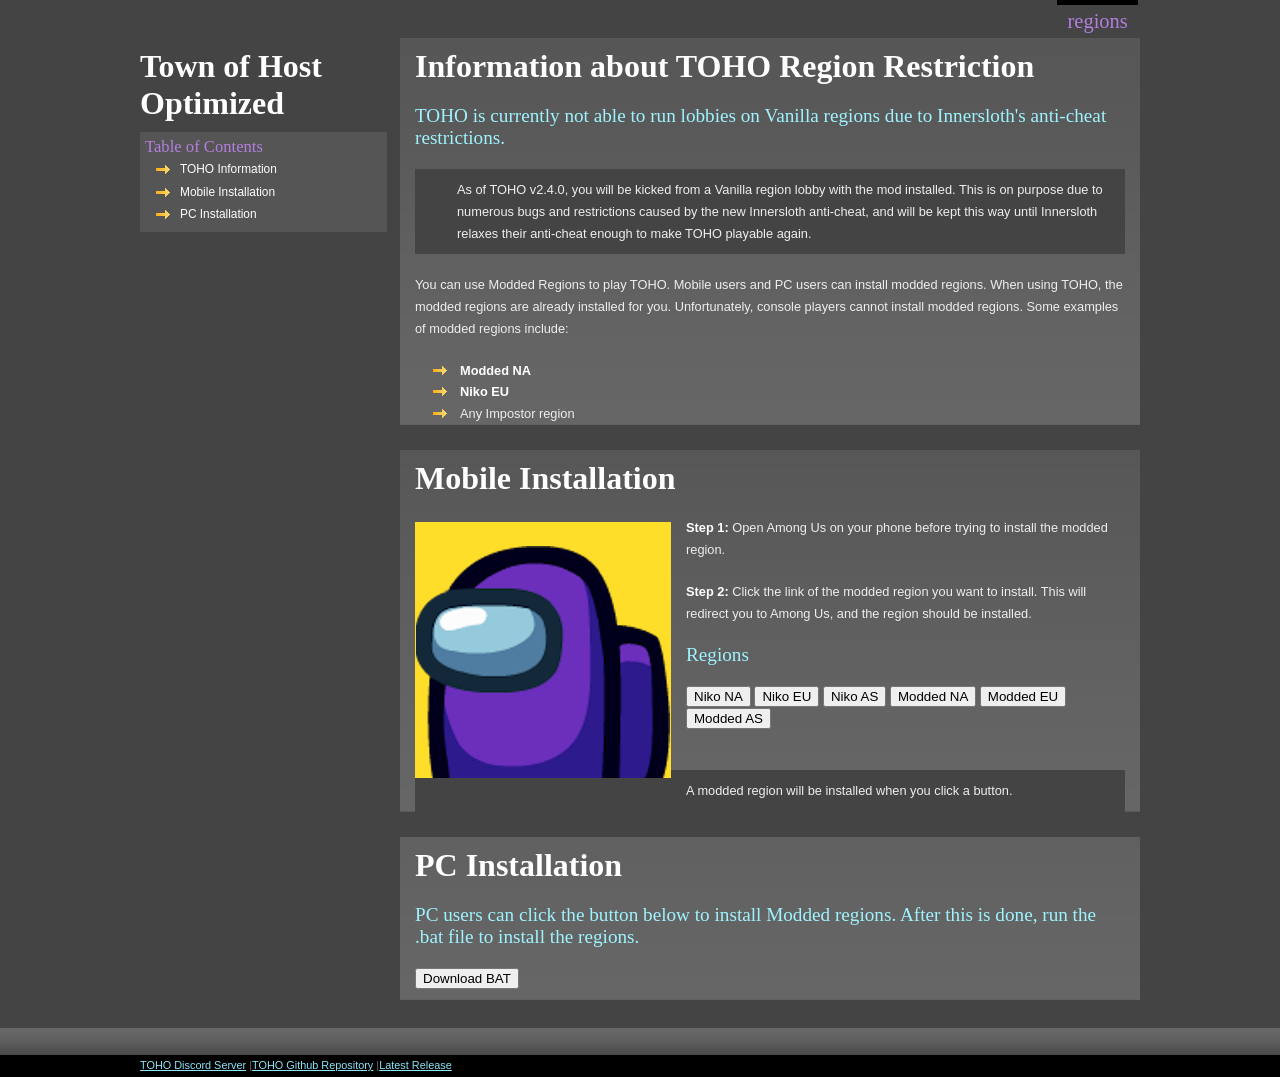
==== index.html @ aa9d4829 "Update index.html" ====
<!--
 ____________________________________________________________
|                                                            |
|    DESIGN + Pat Heard { http://fullahead.org }             |
|      DATE + 2006.03.19                                     |
| COPYRIGHT + Free use if this notice is left in place       |
|____________________________________________________________|

-->

<!DOCTYPE html PUBLIC "-//W3C//DTD XHTML 1.0 Strict//EN"
    "http://www.w3.org/TR/xhtml1/DTD/xhtml1-strict.dtd">

<html xmlns="http://www.w3.org/1999/xhtml" xml:lang="en" lang="en-AU">

<head>


  <title>Town of Host Optimized</title>

  <meta property="og:description" content="The official Town of Host Optimized web page" />
  <meta property="og:title" content="Town of Host Optimized" />
	
  <meta http-equiv="content-type" content="application/xhtml+xml; charset=UTF-8" />
  <meta name="author" content="Limeau" />
  <meta name="keywords" content="TOHO, Modded Among Us, Among Us, Town Of Host Optimized" />
  <meta name="description" content="The official Town of Host Optimized web page" />
  <meta name="robots" content="index, follow, noarchive" />
  <meta name="googlebot" content="noarchive" />

  <link rel="stylesheet" type="text/css" href="css/html.css" media="screen, projection, tv " />
  <link rel="stylesheet" type="text/css" href="css/layout.css" media="screen, projection, tv" />
  <link rel="stylesheet" type="text/css" href="css/print.css" media="print" />

</head>


<body>

<!-- CONTENT: Holds all site content except for the footer.  This is what causes the footer to stick to the bottom -->
<div id="content">

  <!-- MAIN MENU: Top horizontal menu of the site.  Use class="here" to turn the current page tab on -->
  <div id="mainMenu">
    <ul class="floatRight">
      <li><a href="index.html" title="Regions" class="here">Regions</a></li>
    </ul>
  </div>




  <!-- PAGE CONTENT BEGINS: This is where you would define the columns (number, width and alignment) -->
  <div id="page">


    <!-- 25 percent width column, aligned to the left -->
    <div class="width25 floatLeft leftColumn">

      <h1>Town of Host Optimized</h1>

      <ul class="sideMenu">
        <li class="here">
          Table of Contents
          <ul>
            <li><a href="#information" title="Jump to section">TOHO Information</a></li>
            <li><a href="#mobile" title="Jump to section">Mobile Installation</a></li>
            <li><a href="#computer" title="Jump to section">PC Installation</a></li>
          </ul>
        </li>
      </ul>

    </div>




    <!-- 75 percent width column, aligned to the right -->
    <div class="width75 floatRight">


      <!-- Gives the gradient block -->
      <div class="gradient">

        <a name="information"></a>

        <h1>Information about TOHO Region Restriction</h1>
        <h2>TOHO is currently not able to run lobbies on Vanilla regions due to Innersloth's anti-cheat restrictions.</h2>

        <blockquote class="exclamation">
          <p>
            As of TOHO v2.4.0, you will be kicked from a Vanilla region lobby with the mod installed. This is on purpose due to numerous bugs and restrictions caused by the new Innersloth anti-cheat, and will be kept this way until Innersloth relaxes their anti-cheat enough to make TOHO playable again.
          </p>
        </blockquote>

        <p>
          You can use Modded Regions to play TOHO. Mobile users and PC users can install modded regions. When using TOHO, the modded regions are already installed for you. Unfortunately, console players cannot install modded regions. Some examples of modded regions include:
        </p>


        <ul>
          <li><b>Modded NA</b></li>
          <li><b>Niko EU</b></li>
          <li>Any Impostor region</li>
        </ul>

      </div>





      <div class="gradient">

        <a name="mobile"></a>

        <h1>Mobile Installation</h1>

        <p>
          <img src="images/TOHOiconstatus.jpg" alt="pic" class="floatLeft"/>
          <b>Step 1: </b>Open Among Us on your phone before trying to install the modded region.
        </p>

        <p>
          <b>Step 2: </b>Click the link of the modded region you want to install. This will redirect you to Among Us, and the region should be installed.
        </p>

        <h2>Regions</h2>
        <p>
		  <button class = "btn btn-outline-success btn-sm" onclick="window.location.href='amongus://init?servername=Niko_NA&serverport=443&serverip=https%3A%2F%2Fau-us.niko233.top&usedtls=false'"> Niko NA </button>
		  <button class = "btn btn-outline-success btn-sm" onclick="window.location.href='amongus://init?servername=Niko_EU&serverport=443&serverip=https%3A%2F%2Fau-eu.niko233.top&usedtls=false'"> Niko EU </button>
		  <button class = "btn btn-outline-success btn-sm" onclick="window.location.href='amongus://init?servername=Niko_AS&serverport=443&serverip=https%3A%2F%2Fau-as.niko233.top&usedtls=false'"> Niko AS </button>
		  <button class = "btn btn-outline-success btn-sm" onclick="window.location.href='amongus://init?servername=Modded_NA&serverport=443&serverip=https%3A%2F%2Faumods.us&usedtls=false'"> Modded NA </button>
		  <button class = "btn btn-outline-success btn-sm" onclick="window.location.href='amongus://init?servername=Modded_EU&serverport=443&serverip=https%3A%2F%2Fau-eu.duikbo.at&usedtls=false'"> Modded EU </button>
		  <button class = "btn btn-outline-success btn-sm" onclick="window.location.href='amongus://init?servername=Modded_AS&serverport=443&serverip=https%3A%2F%2Fau-as.duikbo.at&usedtls=false'"> Modded AS </button>
		</p>


        <p></p>
		  
		  
        <blockquote class="go">
          <p>
            A modded region will be installed when you click a button.
          </p>
        </blockquote>

      </div>      
	
		
		
		
	  <div class="gradient">

        <a name="computer"></a>

        <h1>PC Installation</h1>
		<h2>PC users can click the button below to install Modded regions. After this is done, run the .bat file to install the regions.</h2>

        <p>
		  <a href="modded_regions_installer.bat" download="modded_regions_installer.bat">
			  <button class = "btn btn-outline-success btn-sm"> Download BAT </button>
		  </a>
		</p>

      </div>

    </div>

  </div>

</div>


<!-- FOOTER: Site footer for links, copyright, etc. -->
<div id="footer">

  <div id="width"> <span class="floatLeft"><a href="https://discord.gg/tohoptimized" title="Discord Server">TOHO Discord Server</a> 
    <span class="grey">|</span><a href="https://github.com/Limeau/TownofHost-Optimized" title="Github Repository">TOHO Github Repository</a> 
    <span class="grey">|</span><a href="https://github.com/Limeau/TownofHost-Optimized/releases/latest" title="Release">Latest Release</a> 
    </span> 
  </div>

</div>

</body>

</html>
---- css/html.css ----
/**************************************************************
   AUTHOR:  Pat Heard (fullahead.org)
   DATE:    2006.03.19
   PURPOSE: Styles the html elements
 **************************************************************/

html {
  height: 100%;
}

body {
  height: 100%;

  margin: 0;
  padding: 0;
  text-align: center;

  font: 400 0.8em verdana, arial, sans-serif;
  line-height: 170%;

  background: #444 url(../images/bg/header.jpg) repeat-x top left;
  color: #EEE;
}

h1 {   
  clear: both;
  font: 700 2.5em "trebuchet ms", serif;
  color: #FFF;
}

h2 {
  font: 400 1.5em "trebuchet ms", serif;
  color: #9FF3FF;
}

h2 a {
  color: #29E3FF;
}

h2 a:hover {
  color: #FFF;
}

h3 {
  font: 400 1.3em "trebuchet ms", serif;
  color: #F8D766;
}

h4 {
  font: 700 1.2em "trebuchet ms", serif;
  color: #F39F01;
}

h5 {
  font: 700 1.1em "trebuchet ms", serif;
  color: #F17400;
}

h6 {
  font: 700 1em "trebuchet ms", serif;
  color: #FF4B33;
}


h1, h2, h3, h4, h5, h6, p, dl {
  margin: 0;
  padding: 10px 15px;
}

/* Done so the leftmost column aligns properly with the header.
   If the leftmost column has class gradient applied to it, 
   this class isn't required. */
.leftColumn h1,
.leftColumn h2, 
.leftColumn h3,
.leftColumn h4,
.leftColumn h5,
.leftColumn h6,
.leftColumn p,
.leftColumn dl {
  padding-left: 0;
}

a {
  color: #8BE6FA;
}

/* Uncomment this if you would like a visited link style 
a:visited {
  text-decoration: line-through;
} */

a:hover {
  color: #FFF;
}

b {
  color: #FFF;
}

ol, ul {
  margin: 10px 30px;
  padding: 0 30px;
}

ol {
  color: #FC0;
}

ol span {
  color: #EEE;
}

ul {
  list-style-image: url(../images/bg/bullet.gif);
}

del {
  color: #AAA;
}

code {
  margin: 10px 15px;
  padding: 10px;
  display: block;
  overflow: auto;
  
  font: 400 1em courier, monospace;
  line-height: 120%;
  white-space: pre;
  
  background: #444;
}

.leftColumn code {
  margin-left: 0;
}

acronym {
  cursor: help;
  border-bottom: 1px solid #777;
}

dt {
  font-weight: bold;
  color: #FFB323;
}

dd {
  margin-left: 0;
  padding-left: 45px; 
}




/**************************************************************
   Form Elements
 **************************************************************/

label {
  display: block;
}

input,
textarea,
select {
  padding: 2px;
  font: 400 1em verdana, sans-serif;
  color: #444;
  background: #EEE;
  border: 1px solid #444;
}

input:focus,
input:hover,
textarea:focus,
textarea:hover,
select:focus,
select:hover {
  color: #000;
  background: #E4F7FA;
  border: 1px solid #00DFFF;
}

input.button {
  padding: 2px 5px;

  font: 400 1.1em "trebuchet ms", serif;

  color: #555;
  background: #9FF3FF;
  border-width: 1px;
  border-style: solid;
  border-color: #FFF #00DFFF #00DFFF #FFF;
}





/**************************************************************
   Blockquote and included icons
 **************************************************************/

blockquote {
  margin: 10px 15px;
  padding-left: 27px;
  
  background-color: #444;  
  background-image: url(../images/icons/quote.gif);
  background-repeat: no-repeat;
  background-position: 5px 50%;  
}

blockquote.exclamation {
  background-image: url(../images/icons/exclamation.gif);
}

blockquote.stop {
  background-image: url(../images/icons/stop.gif);
}

blockquote.go {
  background-image: url(../images/icons/go.gif);
}





/**************************************************************
   Images
 **************************************************************/

img.floatRight {
  margin: 5px 0px 10px 15px;  
}

img.floatLeft {
  margin: 5px 15px 10px 0px;
}

a img {  
  border: 2px solid #8BE6FA;
}

a:hover img {  
  /* Fixes IE bug - IE doesn't correctly apply the style on a:hover so need to mask it */
  border: 2px solid #FFF !important;
  border: 2px solid #8BE6FA;
}
---- css/layout.css ----
/**************************************************************
   AUTHOR:  Pat Heard (fullahead.org)
   DATE:    2006.03.19
   PURPOSE: Controls the layout of the site and styles
            the menus
 **************************************************************/



/**************************************************************
   #content: Sets the width of the site.  Make changes here
             to convert to a fixed width site.
 **************************************************************/

#content {  
  height: 100%;
  min-height: 100%;

  text-align: left;
}

#content,
#width {
  /* max-width hack for IE since it doesn't understand the valid css property */
  width: expression(document.body.clientWidth > 1000 ? "1000px" : "94%");  
  max-width: 1000px;
  margin: 0 auto;
}

#content[id],
#width[id] {
  width: 94%;
  height: auto;
}



/**************************************************************
   #mainMenu: The top level site menu
 **************************************************************/

#mainMenu { 
  float: left;
  width: 100%;
  clear: both;  
}

#mainMenu ul {
  margin: 0;
  padding: 0;
}

#mainMenu li {
  display: inline;
  list-style: none;
  margin: 0;
  padding: 0;
}

#mainMenu li a {
  float: left;
  margin: 0 2px;
  padding: 5px 0.5em;

  font: 400 1.6em "trebuchet ms", serif;
  text-decoration: none;
  text-transform: lowercase;
  color: #FFF;
}

#mainMenu li a:hover,
#mainMenu li a.here {
  color: #B47EDE;
  border-top: 5px solid #000;
}

#mainMenu li a.last {
  margin-right: 0;
}




/**************************************************************
   .sideMenu: The side bar menu
 **************************************************************/

ul.sideMenu {
  margin: 0;
  padding: 0;
}

.sideMenu li {
  display: inline;
  
  /* Needed since IE fails when you give it list-style: none; */  
  list-style-image: url(foo.gif);
  font: 400 1.3em "trebuchet ms", serif;
}

.sideMenu li a {
  display: block;
  margin: 0.2em 0;
  padding: 3px 5px;    
  
  text-decoration: none;
  color: #FFF;
} 

.sideMenu li a:hover {
  color: #B47EDE;
  background: #5F5F5F;
}

/* Active menu item */
.sideMenu li.here {
  display: block;  
  padding: 5px;
  color: #B47EDE;
  background: #555;
}

/* Submenu of active menu item */
.sideMenu li.here ul {
  margin: 0;
  padding: 0;
}

.sideMenu li.here ul li a {
  padding-left: 35px;
  font: 400 0.55em verdana, arial, sans-serif; 
  color: #FFF;  
  background: url(../images/bg/bullet.gif) no-repeat 10px 0px;
}

.sideMenu li.here ul li a:hover {
  color: #B47EDE;
  background: #5F5F5F url(../images/bg/bullet.gif) no-repeat 10px 0px;
}



/**************************************************************
   #page: Holds the main page content.
 **************************************************************/

#page {
  float: left;
  width: 100%;
  clear: both;
  
  padding-bottom: 4em;
}




/**************************************************************
   #footer: The page footer - will stick to the bottom if not
            enough content.
 **************************************************************/

#footer {
  float: left;
  width: 100%;
  clear: both;
  
  margin-top: -3.8em;
  background: #000 url(../images/bg/footer.jpg) repeat-x top left;
}

/* Sets the width of the footer content */
#footer #width {
  position: relative;
  z-index: 3;
  font-size: 0.85em;
  padding-top: 27px;
}



/**************************************************************
   Width classes used by the site columns
 **************************************************************/

.width100 {
  width: 100%;
}

.width75 {
  width: 74%;
}

.width50 {
  width: 49.7%;
}

.width33 {
  width: 32.7%;
}

.width25 {
  width: 24.7%;
}



/**************************************************************
   Alignment classes
 **************************************************************/

.floatLeft {
  float: left;
}

.floatRight {
  float: right;
}

.alignLeft {
  text-align: left;
}

.alignRight {
  text-align: right;
}



/**************************************************************
   Generic display classes
 **************************************************************/

.clear {
  clear: both;
}

.block {
  display: block;
}

.small {
  font-size: 0.8em;
}

.green {
  color: #A1FF45;
}

.red {
  color: #EA1B00;
}

.grey {
  color: #666;
}

.grey a {
  color: #999;
}

.grey a:hover {
  color: #EEE;
}

.gradient {
  margin-bottom: 2em;
  background: #555 url(../images/bg/gradient.jpg) repeat-x bottom left; 
}
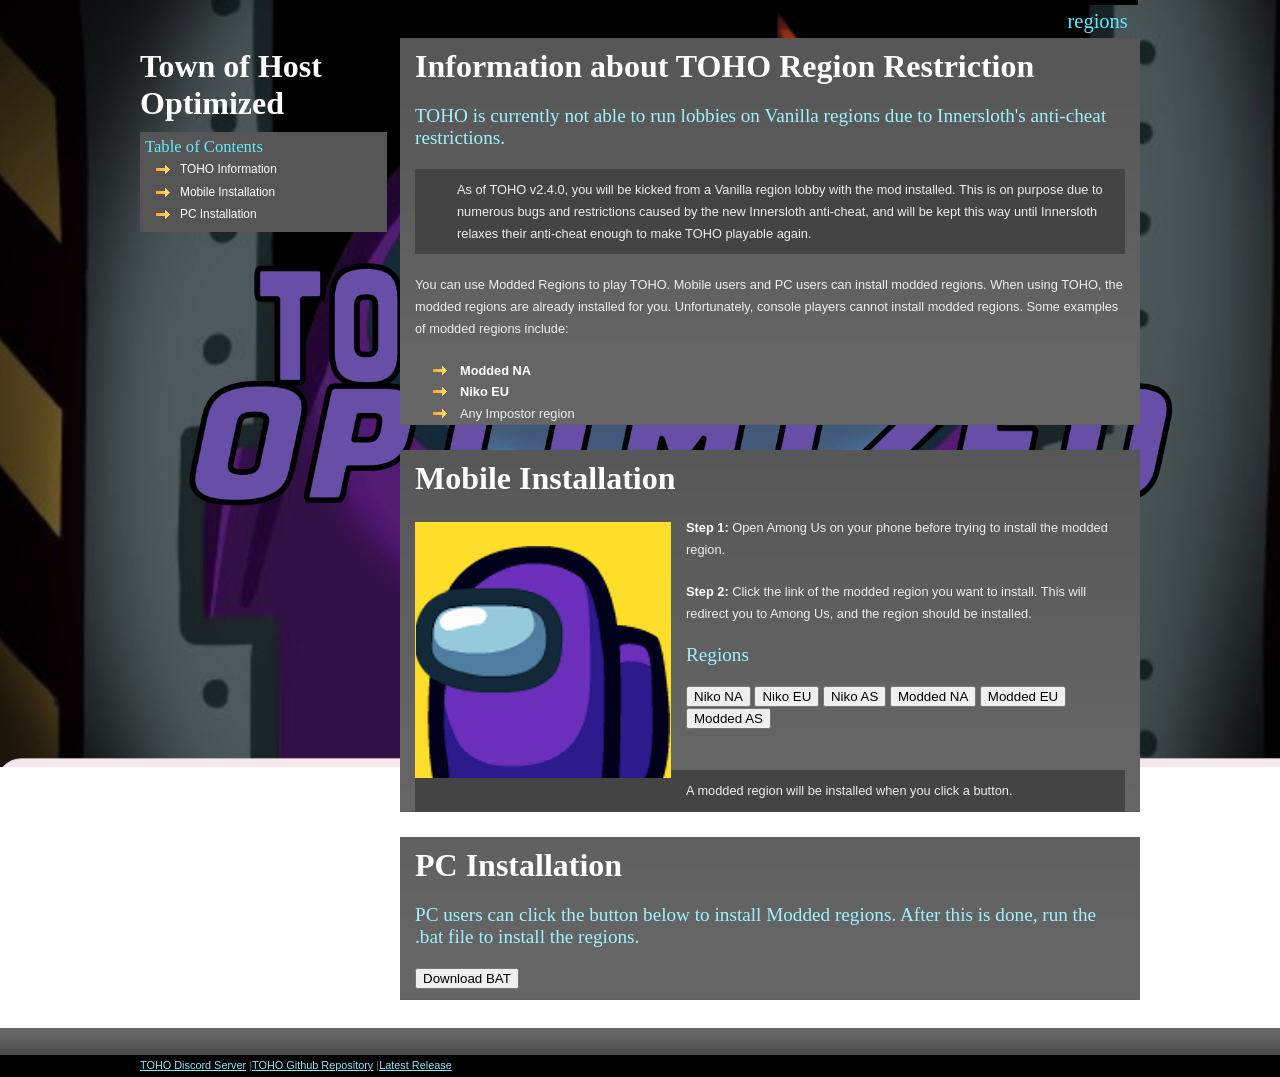
==== commit 232b23bb: "Update index.html" ====
--- a/index.html
+++ b/index.html
@@ -32,6 +32,18 @@
   <link rel="stylesheet" type="text/css" href="css/layout.css" media="screen, projection, tv" />
   <link rel="stylesheet" type="text/css" href="css/print.css" media="print" />
 
+  <style>
+
+    body {
+        height: 300px;
+        background-image: url(../images/background.jpg);
+        background-repeat: no-repeat;
+        background-attachment: fixed;  /*   <---------- REQUIRED   */
+    }
+
+  </style>
+
+	
 </head>
 
 
--- a/css/html.css
+++ b/css/html.css
@@ -18,7 +18,7 @@
   font: 400 0.8em verdana, arial, sans-serif;
   line-height: 170%;
 
-  background: #444 url(../images/bg/header.jpg) repeat-x top left;
+  background: url(../images/background.jpg);
   color: #EEE;
 }
 
@@ -129,7 +129,7 @@
   line-height: 120%;
   white-space: pre;
   
-  background: #444;
+  background: url(../images/background.jpg);
 }
 
 .leftColumn code {
@@ -225,6 +225,10 @@
   background-image: url(../images/icons/go.gif);
 }
 
+blockquote.construction {
+  background-image: url(../images/icons/crane.gif);
+}
+
 
 
 
--- a/css/layout.css
+++ b/css/layout.css
@@ -12,6 +12,13 @@
              to convert to a fixed width site.
  **************************************************************/
 
+#contentcenter {  
+  height: 100%;
+  min-height: 100%;
+
+  text-align: center;
+}
+
 #content {  
   height: 100%;
   min-height: 100%;
@@ -20,6 +27,7 @@
 }
 
 #content,
+#contentcenter,
 #width {
   /* max-width hack for IE since it doesn't understand the valid css property */
   width: expression(document.body.clientWidth > 1000 ? "1000px" : "94%");  
@@ -28,6 +36,7 @@
 }
 
 #content[id],
+#contentcenter[id],
 #width[id] {
   width: 94%;
   height: auto;
@@ -70,7 +79,7 @@
 
 #mainMenu li a:hover,
 #mainMenu li a.here {
-  color: #B47EDE;
+  color: #65EBFF;
   border-top: 5px solid #000;
 }
 
@@ -108,7 +117,7 @@
 } 
 
 .sideMenu li a:hover {
-  color: #B47EDE;
+  color: #65EBFF;
   background: #5F5F5F;
 }
 
@@ -116,7 +125,7 @@
 .sideMenu li.here {
   display: block;  
   padding: 5px;
-  color: #B47EDE;
+  color: #65EBFF;
   background: #555;
 }
 
@@ -134,7 +143,7 @@
 }
 
 .sideMenu li.here ul li a:hover {
-  color: #B47EDE;
+  color: #9FF3FF;
   background: #5F5F5F url(../images/bg/bullet.gif) no-repeat 10px 0px;
 }
 
@@ -146,6 +155,16 @@
 
 #page {
   float: left;
+  text-align: left
+  width: 100%;
+  clear: both;
+  
+  padding-bottom: 4em;
+}
+
+#pagecenter {
+  float: left;
+  text-align: center;
   width: 100%;
   clear: both;
   
@@ -221,6 +240,10 @@
   text-align: left;
 }
 
+.alignCenter {
+  text-align: center;
+}
+
 .alignRight {
   text-align: right;
 }
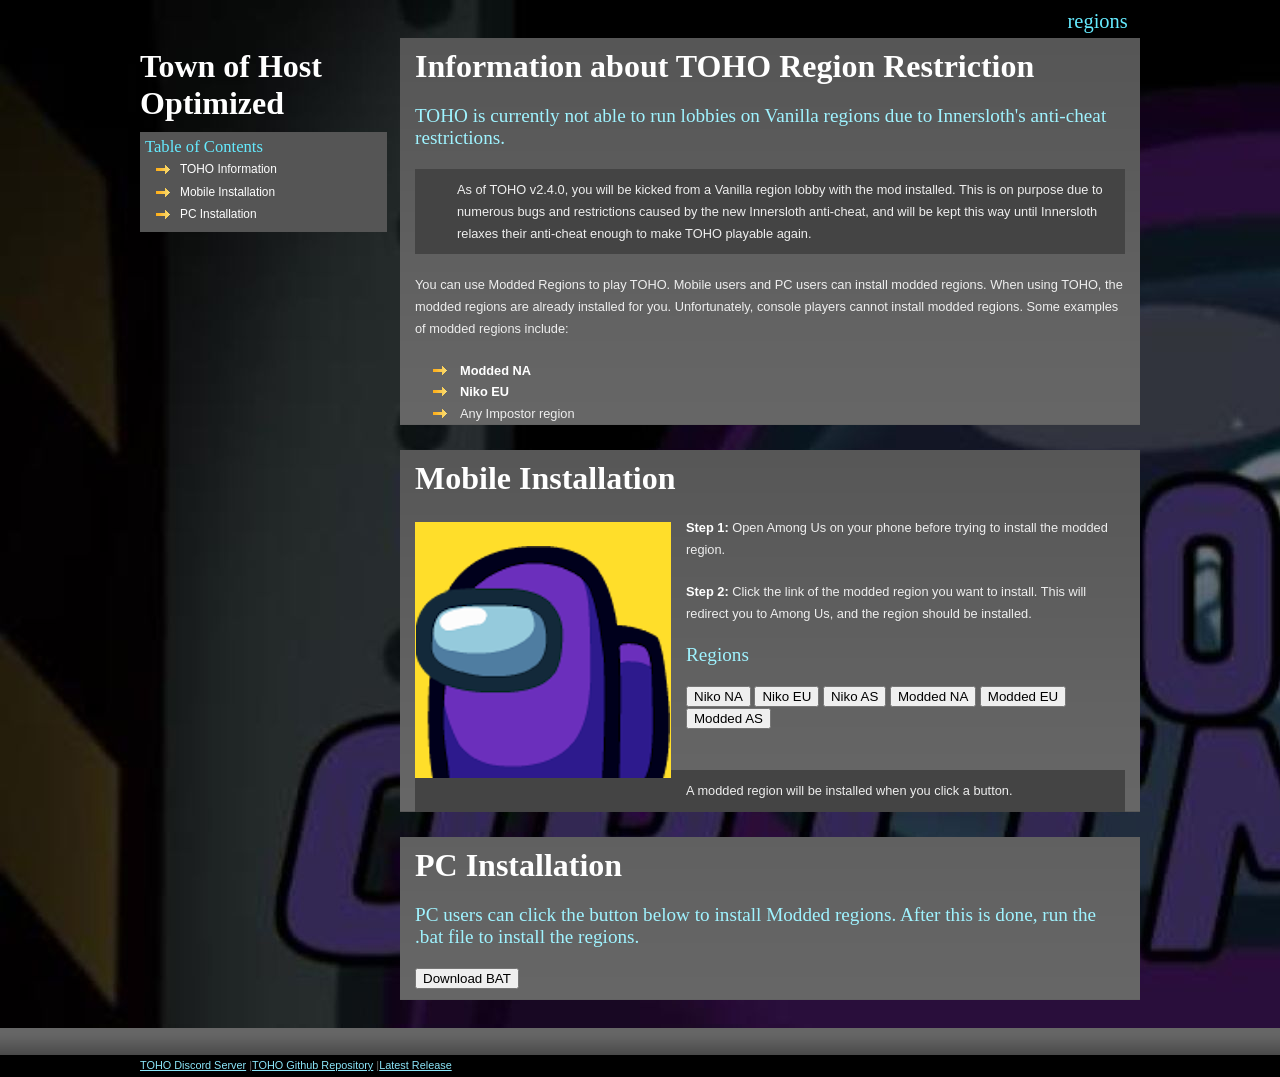
==== commit 21de629b: "Update index.html" ====
--- a/index.html
+++ b/index.html
@@ -36,7 +36,7 @@
 
     body {
         height: 300px;
-        background-image: url(../images/background.jpg);
+        background-image: url(../images/bgb.jpg);
         background-repeat: no-repeat;
         background-attachment: fixed;  /*   <---------- REQUIRED   */
     }
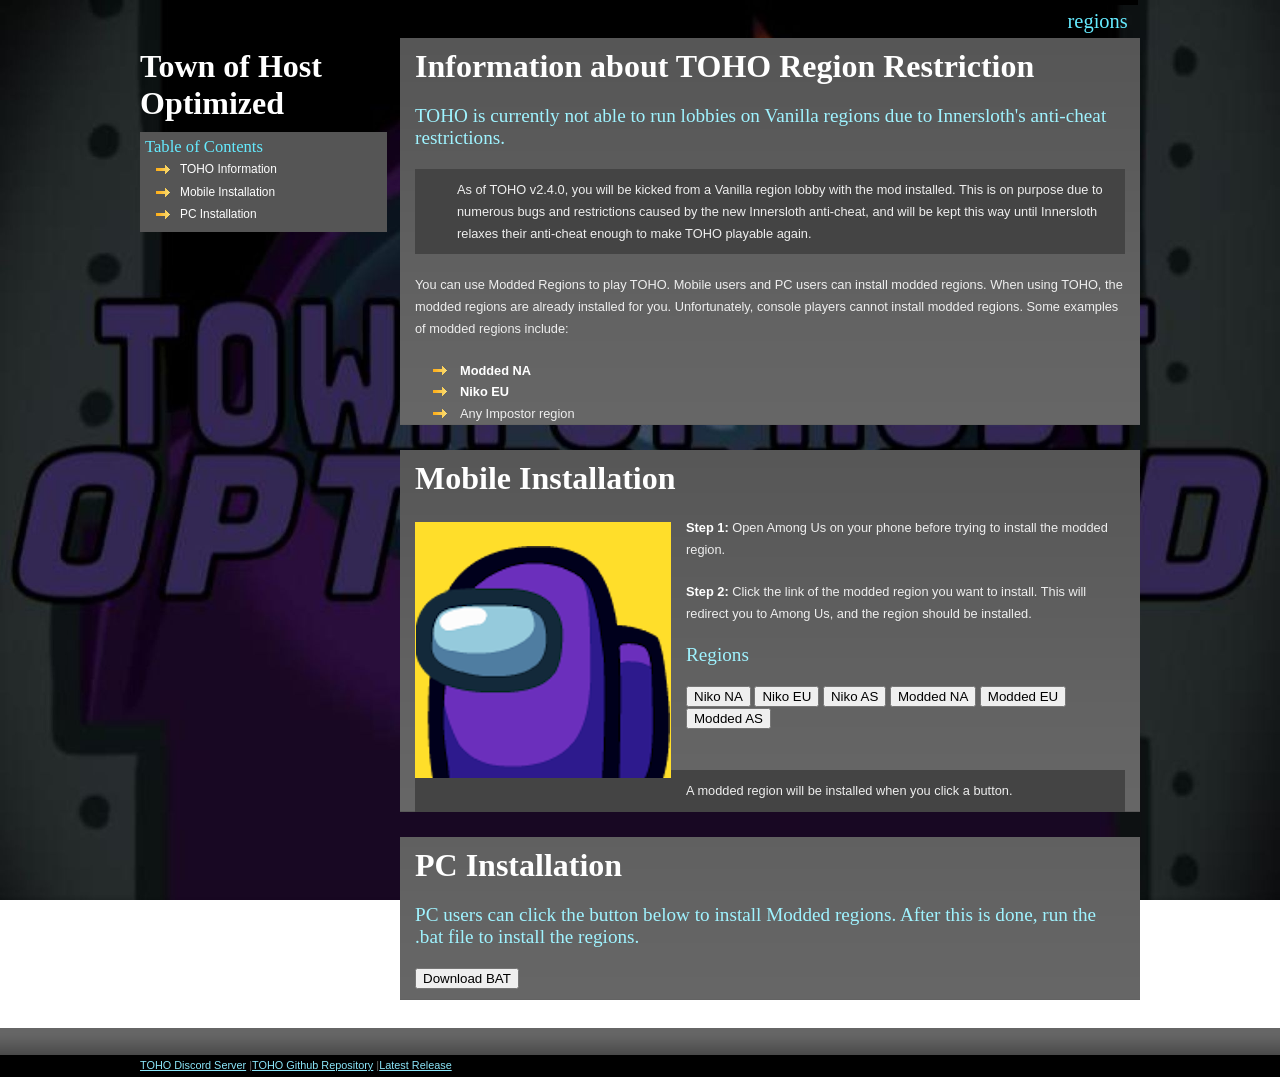
==== commit 478de47b: "Update index.html" ====
--- a/index.html
+++ b/index.html
@@ -34,13 +34,23 @@
 
   <style>
 
-    body {
-        height: 300px;
-        background-image: url(../images/bgb.jpg);
-        background-repeat: no-repeat;
-        background-attachment: fixed;  /*   <---------- REQUIRED   */
+    html, body 
+	{
+      height: 100%;
+      margin: 0;
     }
 
+    body
+	{
+      width: 100%;
+      min-height: 100%;
+      background-image: url("../images/bgb.jpg");
+      background-repeat: no-repeat;
+      background-position: center;
+      background-size: cover;
+      background-attachment: fixed;
+    }
+	  
   </style>
 
 	
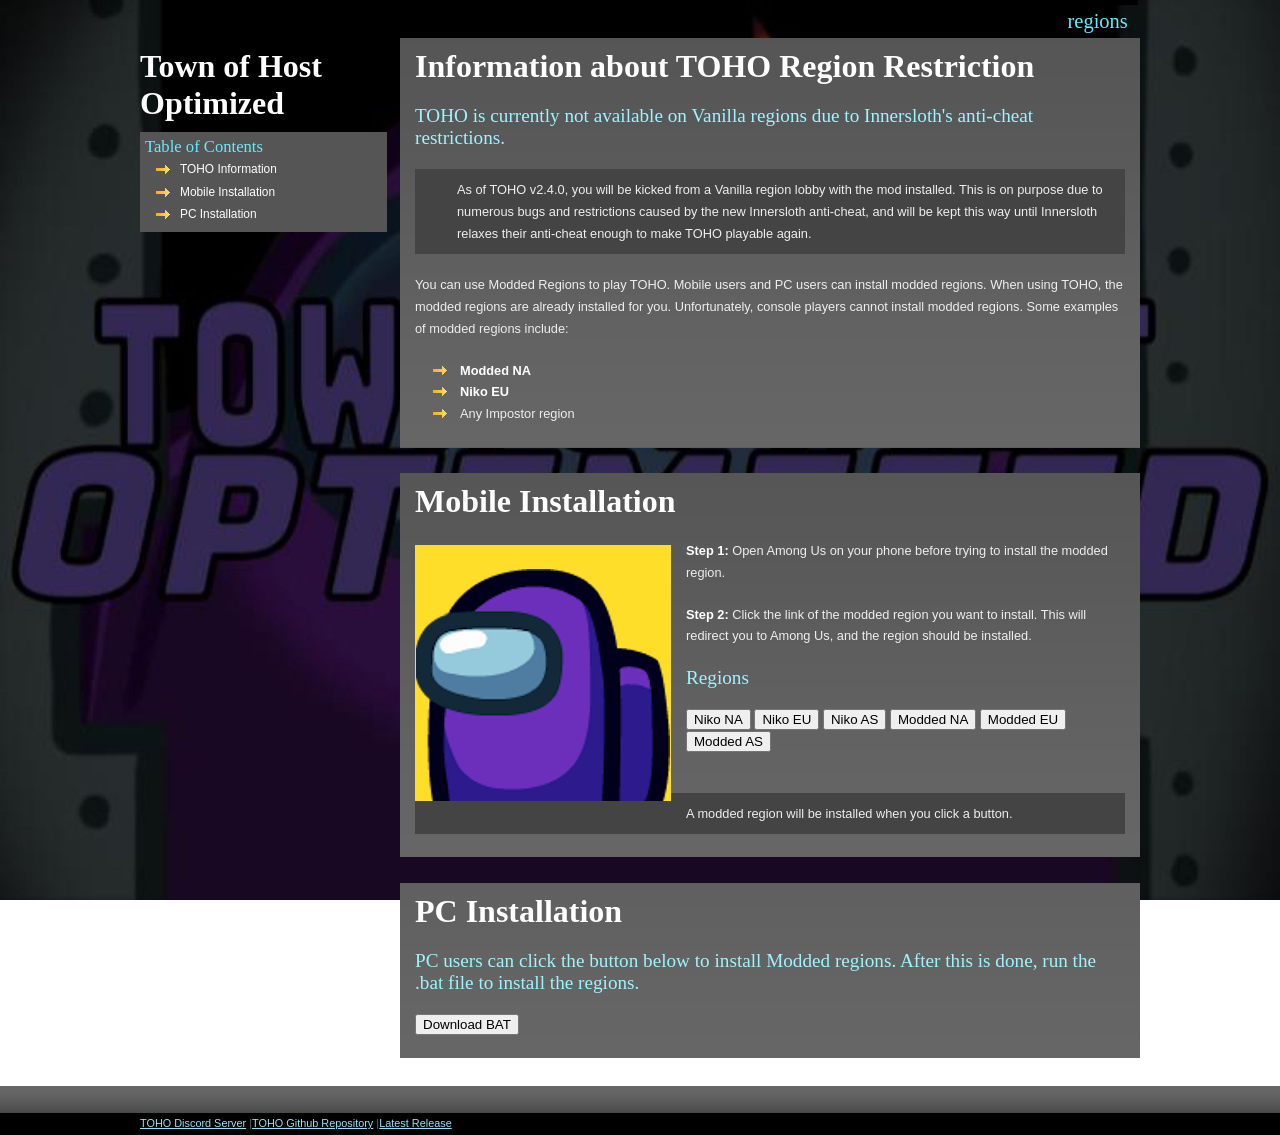
==== commit 9e5c2153: "Update index.html" ====
--- a/index.html
+++ b/index.html
@@ -107,7 +107,7 @@
         <a name="information"></a>
 
         <h1>Information about TOHO Region Restriction</h1>
-        <h2>TOHO is currently not able to run lobbies on Vanilla regions due to Innersloth's anti-cheat restrictions.</h2>
+        <h2>TOHO is currently not available on Vanilla regions due to Innersloth's anti-cheat restrictions.</h2>
 
         <blockquote class="exclamation">
           <p>
--- a/css/layout.css
+++ b/css/layout.css
@@ -288,6 +288,7 @@
 
 .gradient {
   margin-bottom: 2em;
+  padding-bottom: 1em;
   background: #555 url(../images/bg/gradient.jpg) repeat-x bottom left; 
 }
 
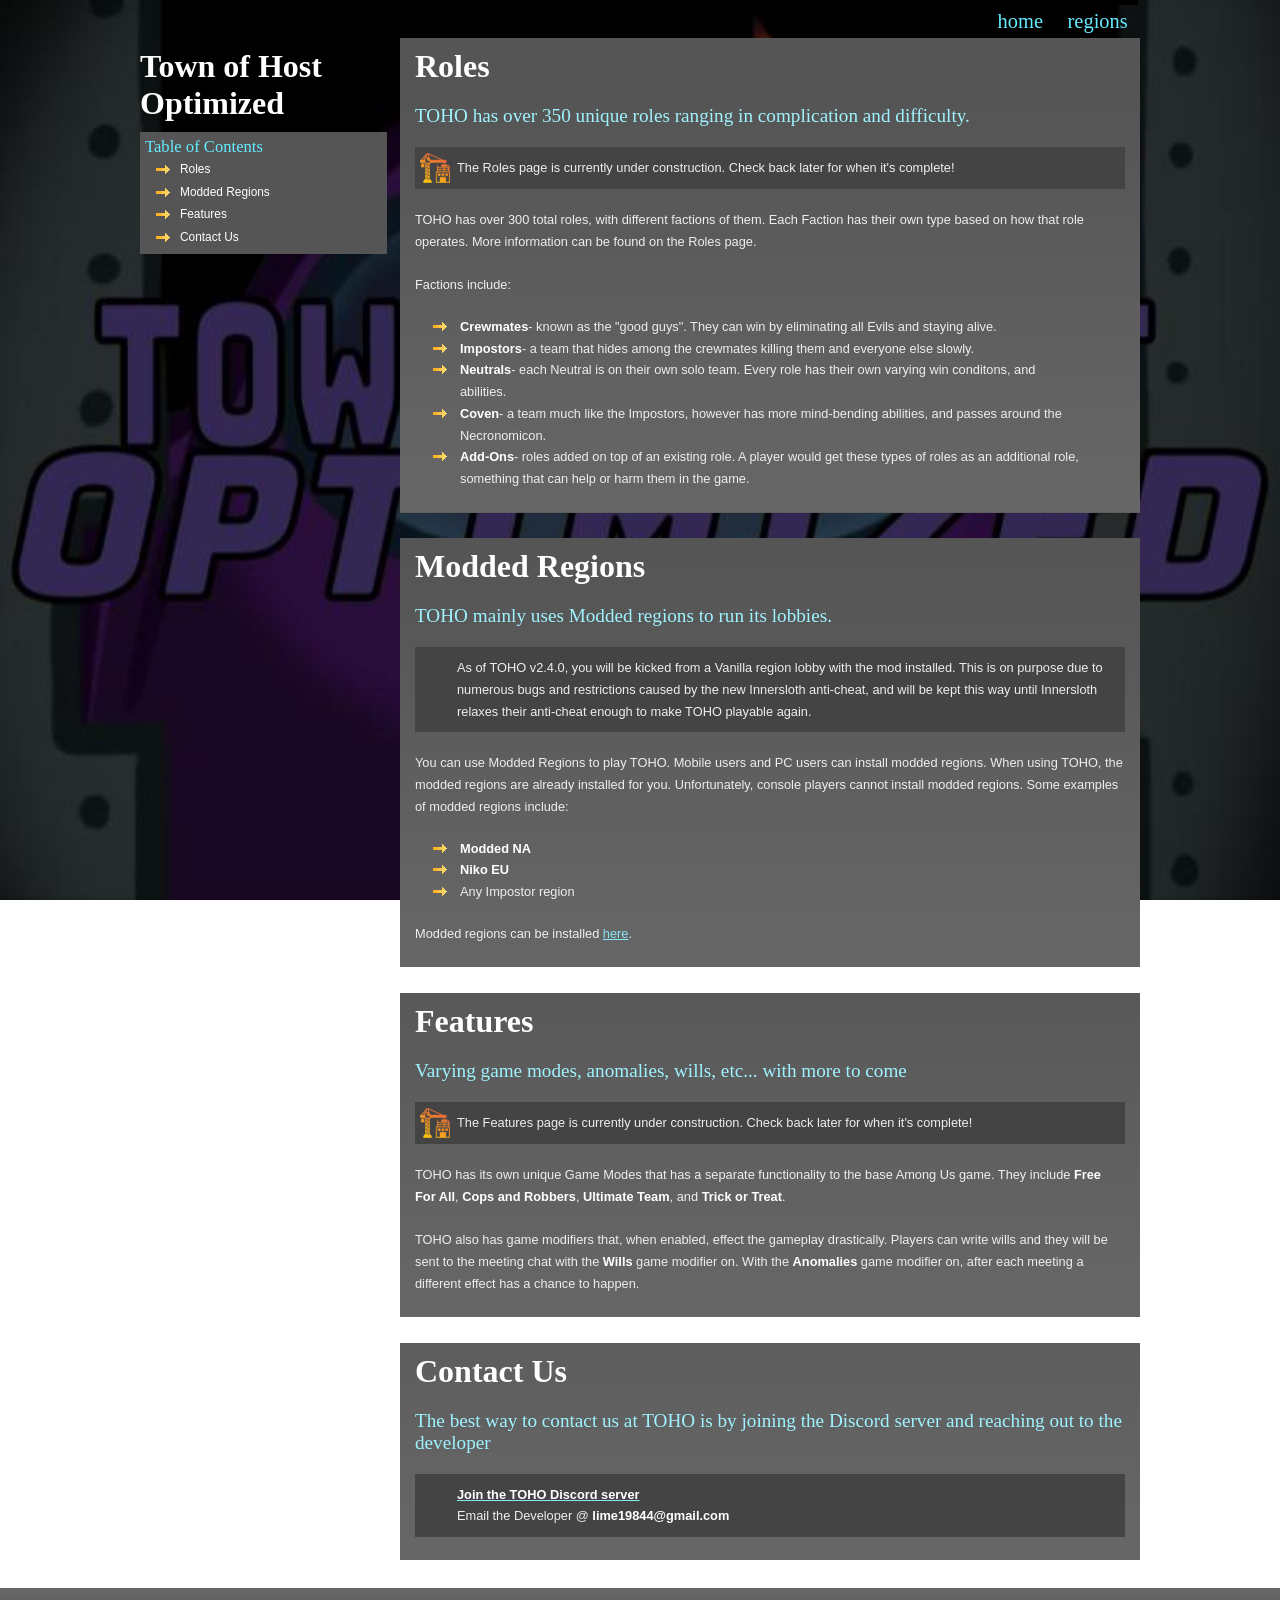
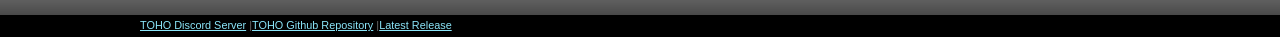
==== commit c81f4d20: "Update and rename draft.html to index.html" ====
--- a/index.html
+++ b/index.html
@@ -32,27 +32,27 @@
   <link rel="stylesheet" type="text/css" href="css/layout.css" media="screen, projection, tv" />
   <link rel="stylesheet" type="text/css" href="css/print.css" media="print" />
 
+
   <style>
 
-    html, body 
-	{
-      height: 100%;
-      margin: 0;
-    }
-
-    body
-	{
-      width: 100%;
-      min-height: 100%;
-      background-image: url("../images/bgb.jpg");
-      background-repeat: no-repeat;
-      background-position: center;
-      background-size: cover;
-      background-attachment: fixed;
-    }
-	  
+      html, body 
+	  {
+        height: 100%;
+        margin: 0;
+      }
+
+      body
+	  {
+        width: 100%;
+        min-height: 100%;
+        background-image: url("../images/bgb.jpg");
+        background-repeat: no-repeat;
+        background-position: center;
+        background-size: cover;
+        background-attachment: fixed;
+      }
+
   </style>
-
 	
 </head>
 
@@ -65,7 +65,8 @@
   <!-- MAIN MENU: Top horizontal menu of the site.  Use class="here" to turn the current page tab on -->
   <div id="mainMenu">
     <ul class="floatRight">
-      <li><a href="index.html" title="Regions" class="here">Regions</a></li>
+      <li><a href="index.html" title="Home" class="here">Home</a></li>
+      <li><a href="regions.html" title="Regions" class="here">Regions</a></li>
     </ul>
   </div>
 
@@ -76,7 +77,7 @@
   <div id="page">
 
 
-    <!-- 25 percent width column, aligned to the left -->
+<!-- 25 percent width column, aligned to the left -->
     <div class="width25 floatLeft leftColumn">
 
       <h1>Town of Host Optimized</h1>
@@ -85,17 +86,16 @@
         <li class="here">
           Table of Contents
           <ul>
-            <li><a href="#information" title="Jump to section">TOHO Information</a></li>
-            <li><a href="#mobile" title="Jump to section">Mobile Installation</a></li>
-            <li><a href="#computer" title="Jump to section">PC Installation</a></li>
+            <li><a href="#roles" title="Jump to section">Roles</a></li>
+            <li><a href="#regions" title="Jump to section">Modded Regions</a></li>
+            <li><a href="#features" title="Jump to section">Features</a></li>
+            <li><a href="#contact" title="Jump to section">Contact Us</a></li>
           </ul>
         </li>
       </ul>
 
     </div>
-
-
-
+	  
 
     <!-- 75 percent width column, aligned to the right -->
     <div class="width75 floatRight">
@@ -104,10 +104,41 @@
       <!-- Gives the gradient block -->
       <div class="gradient">
 
-        <a name="information"></a>
-
-        <h1>Information about TOHO Region Restriction</h1>
-        <h2>TOHO is currently not available on Vanilla regions due to Innersloth's anti-cheat restrictions.</h2>
+        <a name="roles"></a>
+
+        <h1>Roles</h1>
+        <h2>TOHO has over 350 unique roles ranging in complication and difficulty.</h2>
+
+        <blockquote class="construction">
+          <p>
+            The Roles page is currently under construction. Check back later for when it's complete!
+          </p>
+        </blockquote>
+
+        <p>
+          TOHO has over 300 total roles, with different factions of them. Each Faction has their own type based on how that role operates. More information can be found on the Roles page.<br><br>Factions include:
+        </p>
+
+
+        <ul>
+          <li><b>Crewmates</b>- known as the "good guys". They can win by eliminating all Evils and staying alive.</li>
+          <li><b>Impostors</b>- a team that hides among the crewmates killing them and everyone else slowly.</li>
+          <li><b>Neutrals</b>- each Neutral is on their own solo team. Every role has their own varying win conditons, and abilities.</li>
+          <li><b>Coven</b>- a team much like the Impostors, however has more mind-bending abilities, and passes around the Necronomicon.</li>
+          <li><b>Add-Ons</b>- roles added on top of an existing role. A player would get these types of roles as an additional role, something that can help or harm them in the game.</li>
+        </ul>
+
+      </div>
+
+
+
+		
+	  <div class="gradient">
+
+        <a name="regions"></a>
+
+        <h1>Modded Regions</h1>
+        <h2>TOHO mainly uses Modded regions to run its lobbies.</h2>
 
         <blockquote class="exclamation">
           <p>
@@ -126,64 +157,48 @@
           <li>Any Impostor region</li>
         </ul>
 
-      </div>
-
-
-
-
-
+        <p>
+		  Modded regions can be installed <a href="https://limeau.github.io/regions.html" title="Regions tab">here</a>.
+		</p>		  
+
+      </div>
+
+
+      <!-- Gives the gradient block -->
       <div class="gradient">
 
-        <a name="mobile"></a>
-
-        <h1>Mobile Installation</h1>
-
-        <p>
-          <img src="images/TOHOiconstatus.jpg" alt="pic" class="floatLeft"/>
-          <b>Step 1: </b>Open Among Us on your phone before trying to install the modded region.
+        <a name="features"></a>
+
+        <h1>Features</h1>
+        <h2>Varying game modes, anomalies, wills, etc... with more to come</h2>
+
+        <blockquote class="construction">
+          <p>
+            The Features page is currently under construction. Check back later for when it's complete!
+          </p>
+        </blockquote>
+
+        <p>
+          TOHO has its own unique Game Modes that has a separate functionality to the base Among Us game. They include <b>Free For All</b>, <b>Cops and Robbers</b>, <b>Ultimate Team</b>, and <b>Trick or Treat</b>.<br><br>TOHO also has game modifiers that, when enabled, effect the gameplay drastically. Players can write wills and they will be sent to the meeting chat with the <b>Wills</b> game modifier on. With the <b>Anomalies</b> game modifier on, after each meeting a different effect has a chance to happen. 
         </p>
 
-        <p>
-          <b>Step 2: </b>Click the link of the modded region you want to install. This will redirect you to Among Us, and the region should be installed.
-        </p>
-
-        <h2>Regions</h2>
-        <p>
-		  <button class = "btn btn-outline-success btn-sm" onclick="window.location.href='amongus://init?servername=Niko_NA&serverport=443&serverip=https%3A%2F%2Fau-us.niko233.top&usedtls=false'"> Niko NA </button>
-		  <button class = "btn btn-outline-success btn-sm" onclick="window.location.href='amongus://init?servername=Niko_EU&serverport=443&serverip=https%3A%2F%2Fau-eu.niko233.top&usedtls=false'"> Niko EU </button>
-		  <button class = "btn btn-outline-success btn-sm" onclick="window.location.href='amongus://init?servername=Niko_AS&serverport=443&serverip=https%3A%2F%2Fau-as.niko233.top&usedtls=false'"> Niko AS </button>
-		  <button class = "btn btn-outline-success btn-sm" onclick="window.location.href='amongus://init?servername=Modded_NA&serverport=443&serverip=https%3A%2F%2Faumods.us&usedtls=false'"> Modded NA </button>
-		  <button class = "btn btn-outline-success btn-sm" onclick="window.location.href='amongus://init?servername=Modded_EU&serverport=443&serverip=https%3A%2F%2Fau-eu.duikbo.at&usedtls=false'"> Modded EU </button>
-		  <button class = "btn btn-outline-success btn-sm" onclick="window.location.href='amongus://init?servername=Modded_AS&serverport=443&serverip=https%3A%2F%2Fau-as.duikbo.at&usedtls=false'"> Modded AS </button>
-		</p>
-
-
-        <p></p>
-		  
-		  
-        <blockquote class="go">
-          <p>
-            A modded region will be installed when you click a button.
-          </p>
-        </blockquote>
-
-      </div>      
-	
-		
-		
+      </div>
+
+
+
 		
 	  <div class="gradient">
 
-        <a name="computer"></a>
-
-        <h1>PC Installation</h1>
-		<h2>PC users can click the button below to install Modded regions. After this is done, run the .bat file to install the regions.</h2>
-
-        <p>
-		  <a href="modded_regions_installer.bat" download="modded_regions_installer.bat">
-			  <button class = "btn btn-outline-success btn-sm"> Download BAT </button>
-		  </a>
-		</p>
+        <a name="contact"></a>
+
+        <h1>Contact Us</h1>
+        <h2>The best way to contact us at TOHO is by joining the Discord server and reaching out to the developer</h2>
+
+        <blockquote class="go">
+          <p>
+            <a href="https://discord.gg/tohoptimized" title="Discord Server"><b>Join the TOHO Discord server</b></a><br>Email the Developer @ <b>lime19844@gmail.com</b>
+          </p>
+        </blockquote>
 
       </div>
 
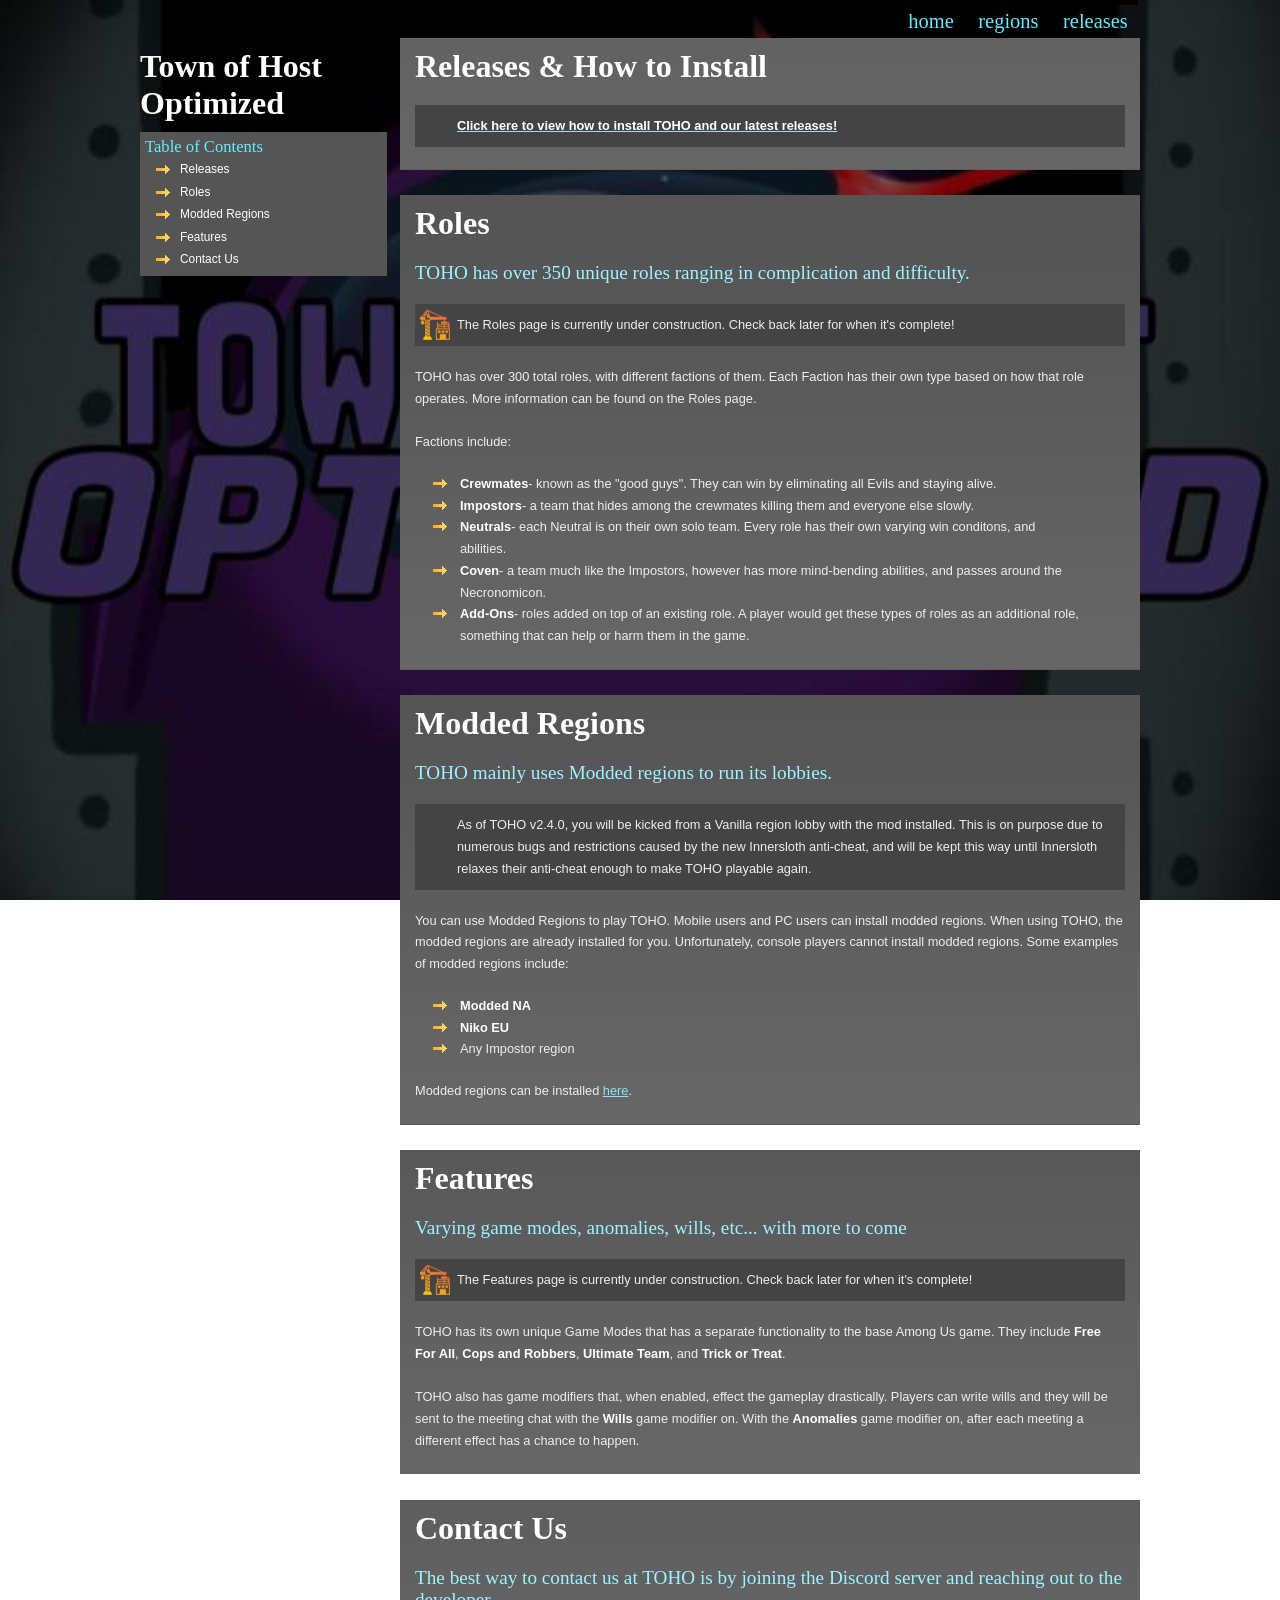
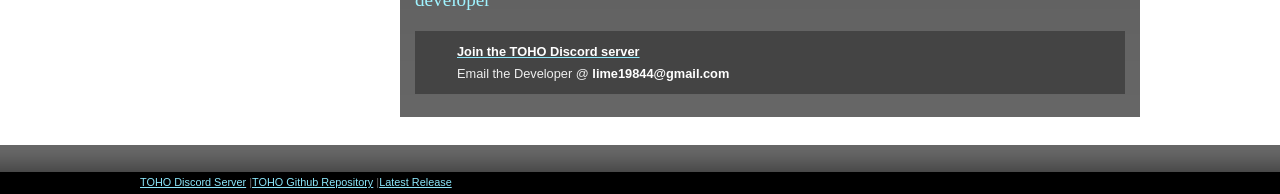
==== commit 0465bbfc: "Update index.html" ====
--- a/index.html
+++ b/index.html
@@ -67,6 +67,7 @@
     <ul class="floatRight">
       <li><a href="index.html" title="Home" class="here">Home</a></li>
       <li><a href="regions.html" title="Regions" class="here">Regions</a></li>
+	  <li><a href="releases.html" title="Releases" class="here">Releases</a></li>
     </ul>
   </div>
 
@@ -86,6 +87,7 @@
         <li class="here">
           Table of Contents
           <ul>
+            <li><a href="#releases" title="Jump to section">Releases</a></li>
             <li><a href="#roles" title="Jump to section">Roles</a></li>
             <li><a href="#regions" title="Jump to section">Modded Regions</a></li>
             <li><a href="#features" title="Jump to section">Features</a></li>
@@ -101,6 +103,20 @@
     <div class="width75 floatRight">
 
 
+      <div class="gradient">
+
+        <a name="releases"></a>
+
+        <h1>Releases & How to Install</h1>
+
+        <blockquote class="go">
+          <p>
+            <a href="https://limeau.github.io/releases.html" title="Releases Tab"><b>Click here to view how to install TOHO and our latest releases!</b></a>
+          </p>
+        </blockquote>
+
+      </div>
+		
       <!-- Gives the gradient block -->
       <div class="gradient">
 
--- a/css/layout.css
+++ b/css/layout.css
@@ -292,7 +292,27 @@
   background: #555 url(../images/bg/gradient.jpg) repeat-x bottom left; 
 }
 
-
-
-
-
+.buttonClass {
+  font-size:12px;
+  width:70px;
+  height:25px;
+  border-width:1px;
+  color:rgba(255, 255, 255, 1);
+  border-color:rgba(144, 19, 254, 1);
+  font-weight:bold;
+  border-top-left-radius:28px;
+  border-top-right-radius:28px;
+  border-bottom-left-radius:28px;
+  border-bottom-right-radius:28px;
+  text-shadow: 1px 1px 0px rgba(41, 8, 70, 1);
+  background:linear-gradient(rgba(144, 19, 254, 1), rgba(76, 5, 138, 1));
+}
+
+.buttonClass:hover {
+  background: linear-gradient(rgba(76, 5, 138, 1), rgba(144, 19, 254, 1));
+}
+
+
+
+
+
